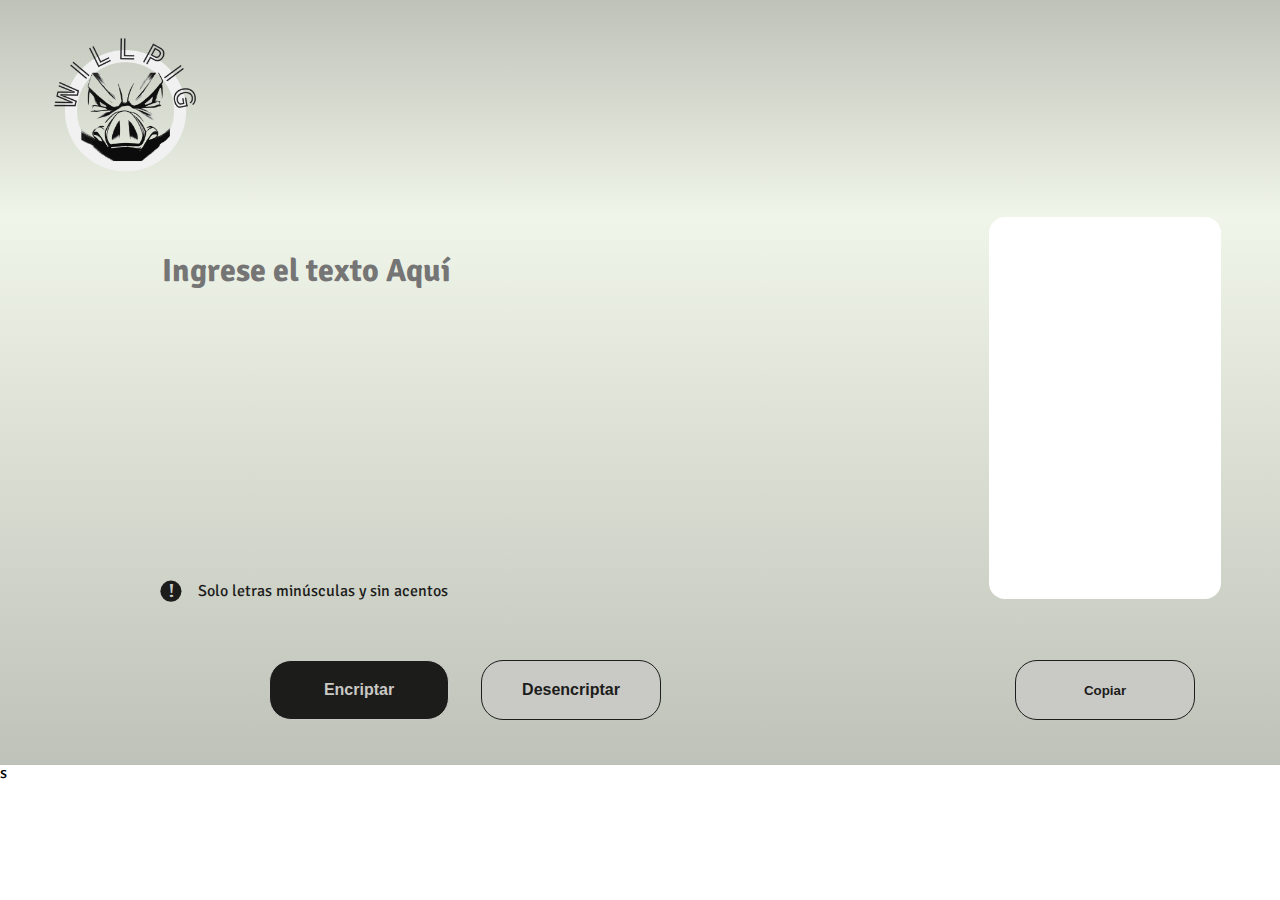
==== index.html @ b16e3e17 "Initial commit" ====
<!DOCTYPE html>
<html lang="es">
<head>
	<meta charset='utf-8'>
    <meta http-equiv="X-UA-Compatible" content="IE=edge">
    <meta name="viewport" content="width=device-width, initial-scale=1.0">

    <link rel="stylesheet" href="assets/css/reset.css">
    <link rel="stylesheet" href="assets/css/style.css">

    <link rel="preconnect" href="https://fonts.googleapis.com">
	<link rel="preconnect" href="https://fonts.gstatic.com" crossorigin>
	<link href="https://fonts.googleapis.com/css2?family=Signika:wght@300;600&display=swap" rel="stylesheet">

	<title>Encriptador</title>
	<link rel="stylesheet" type="text/css" href="./assets/css/encabezado/encabezado.css">
	<link rel="stylesheet" type="text/css" href="./assets/css/contenedor/contenedor.css">
	<link rel="stylesheet" type="text/css" href="./assets/css/insertTexto/insertTexto.css">
	<link rel="stylesheet" type="text/css" href="./assets/css/textoFijo1/textoFijo1.css">
	<link rel="stylesheet" type="text/css" href="./assets/css/boton/botones.css">
	<link rel="stylesheet" type="text/css" href="./assets/css/contenedor/contenedor__cerdo.css">
	<link rel="stylesheet" type="text/css" href="./assets/css/textoEncriptado/textoEncriptado.css">


	
</head>

<body>
	<header class="encabezado">
		<img class="imagenUno" src="assets/img/Logo--1.png" alt="Logo">
	</header>
	<main>
		<section class="contenedor">
			<form class="insert__texto">
				<textarea class="insert__texto--caja" placeholder="Ingrese el texto Aquí"></textarea>
			</form>
			<div class="textoFijo1">
				<img class="icono1" src="assets/img/Icono-1.svg" alt="">
				<p class="textoFijo1--1">Solo letras minúsculas y sin acentos</p>
			</div>
			<div class="btnEncriptar">
				<button class="btn--1" onclick="btnEncriptar()">
					Encriptar
				</button>
			</div>
						
			<div class="btnDesencriptar">
				<button class="btn--2" onclick="btnDesencriptar()">
					Desencriptar
				</button>
			</div>
					
			<div class="btnCopiar">
				<button class="btn--3" onclick="copiar()">
					Copiar
				</button>
			</div>

			<div class="textoEncriptado">
				<textarea class="cajaTexto"></textarea>
				

			</div>

		</section>

		
		<section class="contenedor__cerdo">
			<div class="imagenCerdo">
				<img class="imagenCerdoPNG" src="assets/img/desencriptar_1.png" alt="Logo">
			</div>
					
			<div class="textoFijo2__cerdo">
				<h2 class="textoFijo2__h2">Ningún mensaje fue encontrado</h2>
				<p class="textoFijo2__p">Ingresa el texto que desees encriptar o desencriptar.</p>
			</div>
		</section>
	</main>
	
	<script src="./assets/js/script.js"></script>

	s
	
	
</body>
</html>
---- assets/css/style.css ----
:root{
	
	--color-fondo-1: #f1f1f1;
	--color-fondo-2: linear-gradient(0deg, #F0F5E9, #BEC2B8);
	--color-fondo-3: #C9C9C5;
	--color-fondo-4: linear-gradient(0deg, #BEC2B8, #F0F5E9);
	--color-btn-1: #73756F;
	--color-fuente-claro: #C9C9C5;
	--color-fuente-oscura: #1C1C1B;
	/*--color-fuente-claro: #f1f1f1;*/
}
 
 body {
 	font-family: 'Signika', sans-serif;
 	font-size: 16px;
 }

 textarea {
 	font-family: 'Signika', sans-serif;
 	font-size: 16px;
 }
---- assets/css/encabezado/encabezado.css ----
.encabezado{
	background: var(--color-fondo-2);
	padding: 2rem 3rem;
}

.imagenUno{
	height: 150px;
	width: 150px;
}
---- assets/css/contenedor/contenedor.css ----
.contenedor{
	display: grid;
	/*height: 850px;
	width: 1440px;*/
	background: var(--color-fondo-4);
	grid-template-columns: 1fr 1fr 350px;
	grid-template-rows: 350px 48px 150px;
	/*border: 3px solid #000;
	gap: 2rem;
	margin: 2rem;*/
	
	/*border-radius: 2rem;*/
}
---- assets/css/insertTexto/insertTexto.css ----
.insert__texto{
	/*display: inline-block;*/
	grid-column: 1 / 3;
	grid-row: 1 / 2;
	padding: 2rem 0 2rem 10rem;

	
	
}

.insert__texto--caja{
	resize: none;
	border: none;
	background-color: transparent;*/
	padding: 1rem;
	font-weight: bold;
	font-size: 2rem;
	color: var(--color-fuente-oscura);
	width: 80%;
	height: 250px;
	outline: none;
}
---- assets/css/textoFijo1/textoFijo1.css ----
.textoFijo1{
	display: flex;
	grid-column: 1 / 3;
	grid-row: 2 / 3;
	padding: 0 0 0 10rem;
	align-items: center;
}

.icono1{
	height: 22px;
	width: 22px;
	padding: 0 1rem 0 0;
}

.textoFijo1--1{
	color: var(--color-fuente-oscura);
}
---- assets/css/boton/botones.css ----
.btnEncriptar{
	display: flex;
	grid-column: 1 / 2;
	grid-row: 3 / 4;
	place-items: center;
	place-content: end;
	padding: 0 16px 0 0;


}

.btnDesencriptar{
	display: flex;
	grid-column: 2 / 3;
	grid-row: 3 / 4;
	place-items: center;
	place-content: start;
	padding: 0 0 0 16px;

}

.btnCopiar{
	display: flex;
	grid-column: 3 / 4;
	grid-row: 3 / 4;
	place-items: center;	
	place-content: center;
}

.btn--1{
	
	height: 60px;
	width: 180px;
	font-weight: bold;
	font-size: 1rem;
	border-radius: 22px;
	background-color: var(--color-fuente-oscura);
	color: var(--color-fuente-claro);
	border: 1px solid var(--color-fuente-claro);
}

.btn--2{
	
	height: 60px;
	width: 180px;
	font-weight: bold;
	font-size: 1rem;
	border-radius: 22px;
	background-color: var(--color-fuente-claro);
	color: var(--color-fuente-oscura);
	border: 1px solid var(--color-fuente-oscura);
}

.btn--3{
	
	height: 60px;
	width: 180px;
	font-weight: bold;
	border-radius: 22px;
	background-color: var(--color-fuente-claro);
	color: var(--color-fuente-oscura);
	border: 1px solid var(--color-fuente-oscura);
}
---- assets/css/contenedor/contenedor__cerdo.css ----
.contenedor__cerdo{
	display: none;
	width: 300px;
	height: 666px;
	flex-direction: column;
	justify-content: center;
	align-items: flex-end;
	background-color: var(--color-fondo-3);
	border-radius: 2rem;
	position: absolute;
	top: 55px;
	right: 25px;
}


.imagenCerdoPNG{
	display: flex;
	width: 400px;
	height: 400px;
	margin: 0 0 2rem 0;
	

}

.textoFijo2__h2{
	text-align: center;
	font-weight: bold;
	font-size: 1.5rem;
}

.textoFijo2__p{
	text-align: center;
	font-size: .7rem;
	margin: .5rem 0;
}
---- assets/css/textoEncriptado/textoEncriptado.css ----
.textoEncriptado{
	display: flex;
	grid-column: 3 / 4;
	grid-row: 1 / 3;
	place-content: center;
}

.cajaTexto{
	resize: none;
	border: none;
	background-color: #ffffff;
	padding: 1rem;
	/*font-weight: bold;*/
	font-size: 1rem;
	color: var(--color-fuente-oscura);
	width: 200px;
	height: 350px;
	outline: none;
	border-radius: 1rem;
}
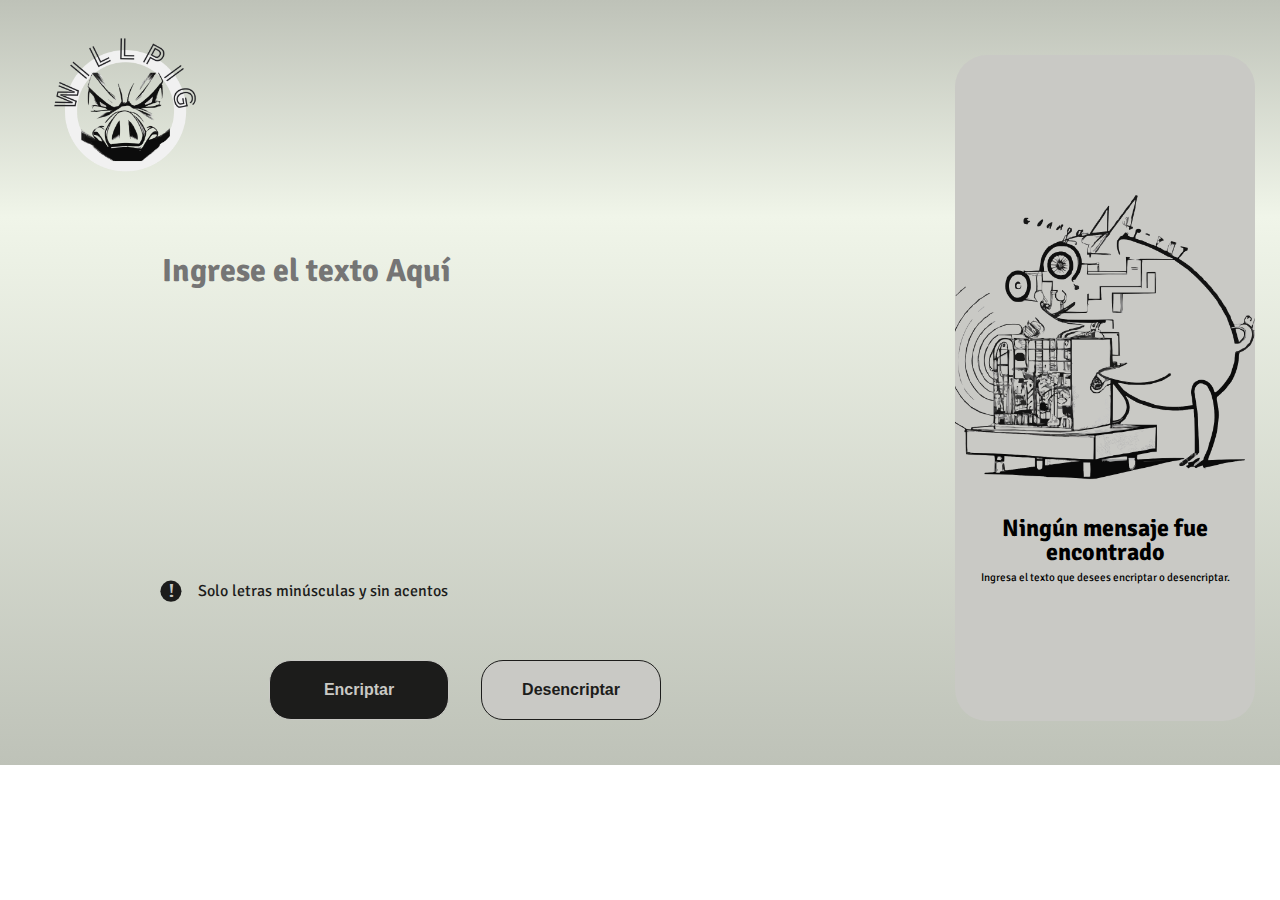
==== commit 99e764c4: "con jQuery" ====
--- a/index.html
+++ b/index.html
@@ -77,9 +77,10 @@
 		</section>
 	</main>
 	
+	<script type="text/javascript" src="./assets/js/jquery-3.6.4.min.js"></script>
 	<script src="./assets/js/script.js"></script>
 
-	s
+	
 	
 	
 </body>
--- a/assets/css/contenedor/contenedor__cerdo.css
+++ b/assets/css/contenedor/contenedor__cerdo.css
@@ -1,5 +1,5 @@
 .contenedor__cerdo{
-	display: none;
+	display: flex;
 	width: 300px;
 	height: 666px;
 	flex-direction: column;
@@ -15,8 +15,8 @@
 
 .imagenCerdoPNG{
 	display: flex;
-	width: 400px;
-	height: 400px;
+	width: 300px;
+	height: 300px;
 	margin: 0 0 2rem 0;
 	
 
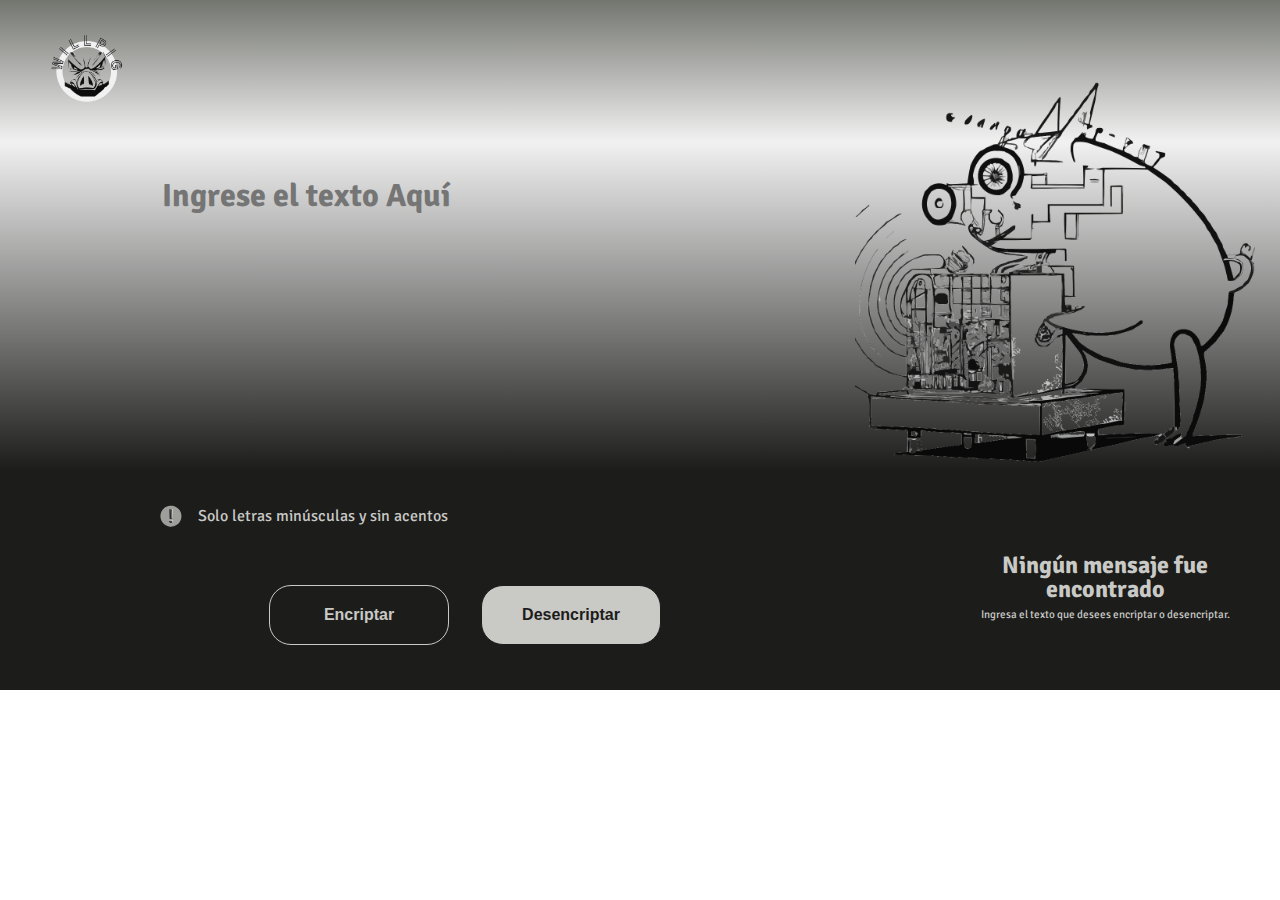
==== commit e75acc70: "Final- casi" ====
--- a/index.html
+++ b/index.html
@@ -35,7 +35,7 @@
 				<textarea class="insert__texto--caja" placeholder="Ingrese el texto Aquí"></textarea>
 			</form>
 			<div class="textoFijo1">
-				<img class="icono1" src="assets/img/Icono-1.svg" alt="">
+				<img class="icono1" src="assets/img/Icono-2.svg" alt="">
 				<p class="textoFijo1--1">Solo letras minúsculas y sin acentos</p>
 			</div>
 			<div class="btnEncriptar">
--- a/assets/css/style.css
+++ b/assets/css/style.css
@@ -1,13 +1,16 @@
 :root{
 	
 	--color-fondo-1: #f1f1f1;
-	--color-fondo-2: linear-gradient(0deg, #F0F5E9, #BEC2B8);
+	--color-fondo-2: linear-gradient(0deg, #f1f1f1, #73756F);
 	--color-fondo-3: #C9C9C5;
-	--color-fondo-4: linear-gradient(0deg, #BEC2B8, #F0F5E9);
+	--color-fondo-4: linear-gradient(0deg, #1C1C1B 40%,  #f1f1f1);
 	--color-btn-1: #73756F;
 	--color-fuente-claro: #C9C9C5;
 	--color-fuente-oscura: #1C1C1B;
 	/*--color-fuente-claro: #f1f1f1;*/
+	--color-fondo-5: radial-gradient(#C9C9C5 30%,  #1C1C1B);
+
+
 }
  
  body {
@@ -20,3 +23,11 @@
  	font-size: 16px;
  }
  	
+/*--color-fondo-1: #f1f1f1;
+	--color-fondo-2: linear-gradient(0deg, #F0F5E9, #BEC2B8);
+	--color-fondo-3: #C9C9C5;
+	--color-fondo-4: linear-gradient(0deg, #BEC2B8, #F0F5E9);
+	--color-btn-1: #73756F;
+	--color-fuente-claro: #C9C9C5;
+	--color-fuente-oscura: #1C1C1B;
+	/*--color-fuente-claro: #f1f1f1;*/--- a/assets/css/encabezado/encabezado.css
+++ b/assets/css/encabezado/encabezado.css
@@ -4,7 +4,7 @@
 }
 
 .imagenUno{
-	height: 150px;
-	width: 150px;
+	height: 75px;
+	width: 75px;
 }
 
--- a/assets/css/textoFijo1/textoFijo1.css
+++ b/assets/css/textoFijo1/textoFijo1.css
@@ -13,5 +13,5 @@
 }
 
 .textoFijo1--1{
-	color: var(--color-fuente-oscura);
+	color: var(--color-fuente-claro);
 }--- a/assets/css/boton/botones.css
+++ b/assets/css/boton/botones.css
@@ -52,7 +52,7 @@
 }
 
 .btn--3{
-	
+	display: none;
 	height: 60px;
 	width: 180px;
 	font-weight: bold;
--- a/assets/css/contenedor/contenedor__cerdo.css
+++ b/assets/css/contenedor/contenedor__cerdo.css
@@ -5,30 +5,33 @@
 	flex-direction: column;
 	justify-content: center;
 	align-items: flex-end;
-	background-color: var(--color-fondo-3);
+	/*background: var(--color-fondo-5);*/
 	border-radius: 2rem;
 	position: absolute;
-	top: 55px;
+	top: 15px;
 	right: 25px;
+
 }
 
 
 .imagenCerdoPNG{
 	display: flex;
-	width: 300px;
-	height: 300px;
-	margin: 0 0 2rem 0;
+	width: 400px;
+	height: 400px;
+	margin: 0 0 85px 0;
 	
 
 }
 
 .textoFijo2__h2{
+	color: var(--color-fuente-claro);
 	text-align: center;
 	font-weight: bold;
 	font-size: 1.5rem;
 }
 
 .textoFijo2__p{
+	color: var(--color-fuente-claro);
 	text-align: center;
 	font-size: .7rem;
 	margin: .5rem 0;
--- a/assets/css/textoEncriptado/textoEncriptado.css
+++ b/assets/css/textoEncriptado/textoEncriptado.css
@@ -8,7 +8,7 @@
 .cajaTexto{
 	resize: none;
 	border: none;
-	background-color: #ffffff;
+	background-color: transparent;
 	padding: 1rem;
 	/*font-weight: bold;*/
 	font-size: 1rem;
